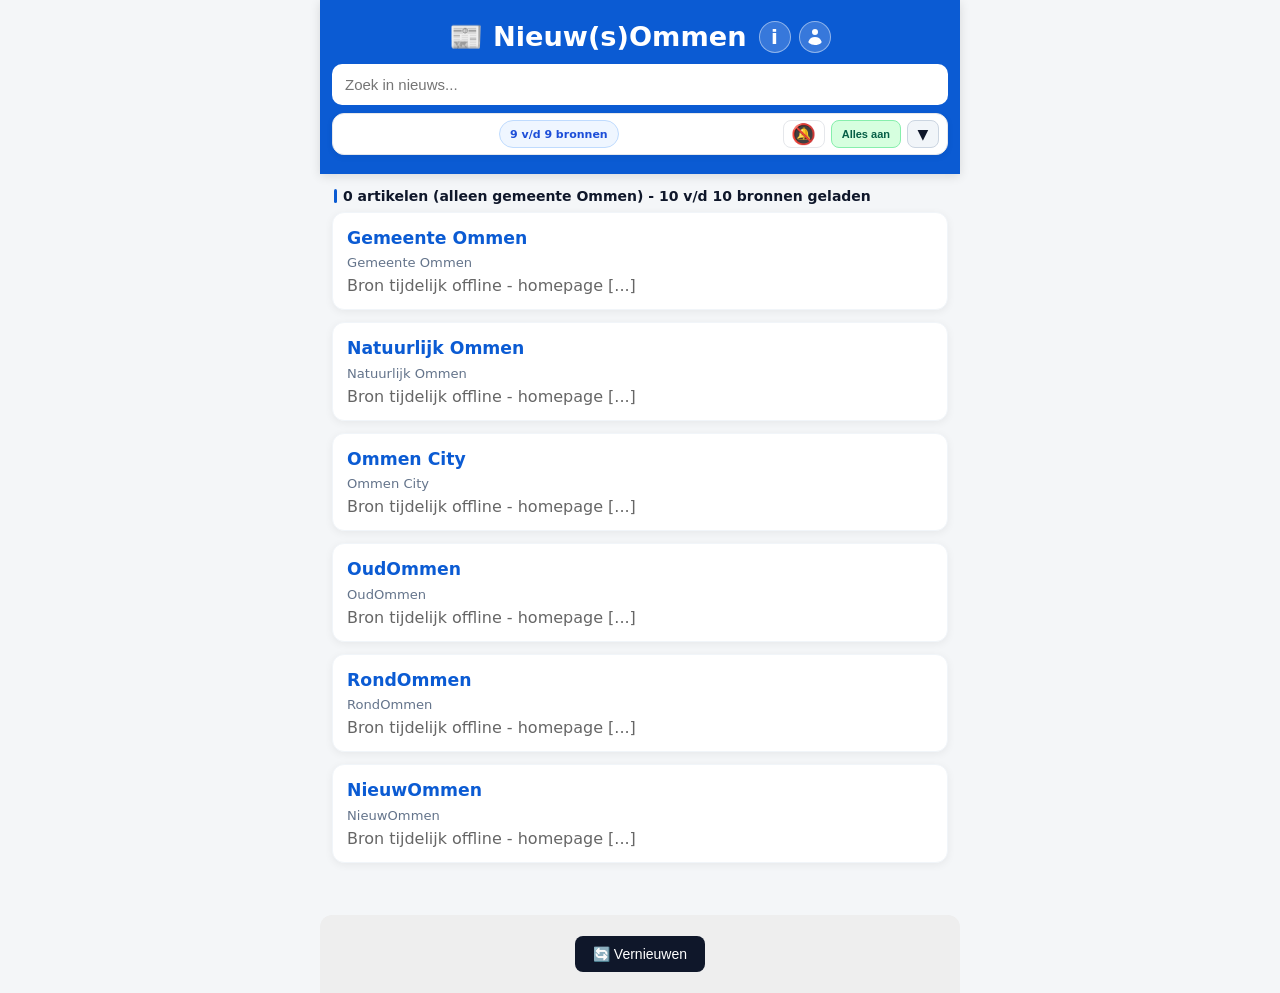
==== index.html @ d703445b "Update index.html" ====
<!DOCTYPE html>
<html lang="nl">
<head>
<meta charset="UTF-8">
<meta name="viewport" content="width=device-width, initial-scale=1.0">
<title>Nieuw(s)Ommen</title>
<link rel="manifest" href="manifest.json">
<link rel="stylesheet" href="styles.css?v=297">
<link rel="icon" href="icons/icon-192x192.png" type="image/png">
<meta name="theme-color" content="#0b5bd3">
</head>
<body>
<header>
  <h1>
    <span class="title-left">📰 Nieuw(s)Ommen</span>
    <span class="header-icons">
      <a href="informatie.html" class="info-icon-btn" title="Info">i</a>
      <button id="user-icon-btn" class="user-icon-btn" title="Account" aria-label="Account">
      <svg viewBox="0 0 24 24" width="18" height="18" fill="white" xmlns="http://www.w3.org/2000/svg"><path d="M12 12c2.21 0 4-1.79 4-4s-1.79-4-4-4-4 1.79-4 4 1.79 4 4 4zm0 2c-2.67 0-8 1.34-8 4v2h16v-2c0-2.66-5.33-4-8-4z"/></svg>
    </button>
    </span>
  </h1>
  <div class="search-row"><input type="text" id="search-input" placeholder="Zoek in nieuws..."></div>
  <div class="filter-header" id="filter-header">
    <div class="filter-header-center"><span class="filter-header-count" id="header-count">10 v/d 10 bronnen</span></div>
    <div class="filter-header-right">
      <div class="bell-slot" id="bell-slot"></div>
      <button class="btn-all-toets" id="btn-all">Alles aan</button>
      <span class="filter-header-arrow">▼</span>
    </div>
  </div>
  <div id="source-panel">
    <div class="panel-hint">
      <div><b>VANDAAG</b> <-> <b>MEER</b> = alleen vandaag of meerdere dagen</div>
      <div><b>GEMEENTE</b> <-> <b>REGIO</b> = alleen gemeente Ommen of ook regio</div>
      <div><b>AAN</b> <-> <b>UIT</b> = nieuwsbron wel of niet tonen in het overzicht</div>
    </div>
    <div class="source-list" id="source-list"></div>
    <div class="panel-footer">
      <button onclick="resetFilters()">Reset</button>
      <button class="primary" onclick="closePanel()">Sluiten ▲</button>
    </div>
  </div>
  <div id="news-container-anchor"></div>
  <div id="compat-hidden" style="display:none">
    <input type="checkbox" id="only-ommen" checked>
    <div id="compat-sources"></div>
  </div>
</header>
<main><div id="news-container">Bezig met laden...</div></main>
<footer><button onclick="refreshNews()">🔄 Vernieuwen</button></footer>

<script>
if('serviceWorker' in navigator){
  navigator.serviceWorker.register('./service-worker.js?v=297', {scope: './'}).then(r=>{
    console.log('SW registered v297 rollback', r.scope);
  }).catch(e=>console.log('SW fail', e));
}
</script>
<script src="app.js?v=333"></script>
<script src="push.js?v=270-free-tier"></script>
<script src="article-focus.js?v=297"></script>
</body>
</html>
---- styles.css ----
/* Nieuw(s)Ommen v202 - LAATSTE VERSIE + werkende push van vorige week + lichter groen */
:root{--brand:#0b5bd3; --brand-dark:#0f172a; --bg:#f4f6f8; --card:#ffffff; --border:#e5e7eb; --text:#0f172a; --muted:#64748b;}
*{box-sizing:border-box}
body{font-family:system-ui,-apple-system,Segoe UI,Roboto,Arial,sans-serif;margin:0;padding:0;background:var(--bg);color:var(--text); -webkit-font-smoothing:antialiased}
header{background:var(--brand);color:white;padding:8px 12px 10px;width:100%;max-width:640px;margin:0 auto;display:block;box-shadow:0 2px 10px rgba(0,0,0,.12)}
header h1{display:flex;align-items:center;gap:12px;justify-content:center;width:100%;min-height:48px;margin:0 auto 8px;padding-top:10px;font-size:1.7em}
.title-left{display:inline-flex;align-items:center;justify-content:center}
.header-icons{display:inline-flex;align-items:center;gap:8px;flex-shrink:0}
.info-icon-btn{width:32px;height:32px;border-radius:50%;background:rgba(255,255,255,0.18);border:1.5px solid rgba(255,255,255,0.45);display:inline-flex;align-items:center;justify-content:center;color:#fff;text-decoration:none;font-weight:900;font-size:20px;line-height:1;flex-shrink:0}
.user-icon-btn{width:32px;height:32px;border-radius:50%;background:rgba(255,255,255,0.18);border:1.5px solid rgba(255,255,255,0.45);display:inline-flex;align-items:center;justify-content:center;color:#fff;font-size:18px;line-height:1;flex-shrink:0;cursor:pointer;padding:0;position:relative}
.user-icon-btn:hover{background:rgba(255,255,255,0.28)}
.user-icon-btn.logged-in{background:#16a34a !important;border-color:#a7f3d0 !important;color:#fff !important}
.user-icon-btn.logged-in::after{content:"";position:absolute;top:-2px;right:-2px;width:10px;height:10px;background:#fff;border:2px solid #16a34a;border-radius:50%}

.search-row{margin:0 auto 8px;width:100%;max-width:100%;display:block}
.search-row input{width:100%;padding:11px 12px;border-radius:10px;border:1px solid rgba(255,255,255,.7);font-size:15px;display:block;outline:none}
.search-row input:focus{border-color:#fff;box-shadow:0 0 0 3px rgba(255,255,255,.25)}
.filter-header{margin:0 auto;background:#fff;border:1px solid var(--border);border-radius:12px;padding:6px 8px;display:flex;align-items:center;justify-content:space-between;cursor:pointer;user-select:none;box-shadow:0 1px 3px rgba(0,0,0,.06);transition:all .2s;gap:6px;min-height:36px}
.filter-header.open{border-radius:12px 12px 0 0;border-bottom:2px solid var(--brand);box-shadow:0 2px 8px rgba(0,0,0,.08)}
.filter-header-center{flex:1;display:flex;justify-content:center;align-items:center}
.filter-header-count{font-weight:600;color:#1d4ed8;font-size:11px;white-space:nowrap;background:#eff6ff;padding:4px 10px;border-radius:999px;border:1px solid #bfdbfe;height:28px;display:inline-flex;align-items:center;justify-content:center}
.filter-header-right{display:flex;align-items:center;gap:6px;flex-shrink:0}
.bell-slot{display:flex;align-items:center;justify-content:center;min-width:42px;min-height:28px;width:42px;height:28px}
.bell-slot:empty::after{content:"🔕";opacity:1;font-size:18px;display:flex;align-items:center;justify-content:center;width:42px;height:28px;background:#fff;border:1px solid #e5e7eb;border-radius:8px;color:#64748b}
.bell-slot > *{width:42px;height:28px;min-width:42px;min-height:28px;display:flex;align-items:center;justify-content:center;background:#fff;border:1px solid #e5e7eb;border-radius:8px;font-size:20px;line-height:1;padding:0 4px;color:#64748b;opacity:1;cursor:pointer;pointer-events:auto}
.filter-header-arrow{font-size:14px;color:var(--brand-dark);width:32px;height:28px;background:#f1f5f9;border:1px solid #cbd5e1;border-radius:8px;text-align:center;display:flex;align-items:center;justify-content:center;transition:all .2s;cursor:pointer}
.filter-header.open .filter-header-arrow{transform:rotate(180deg);background:var(--brand-dark);color:#fff;border-color:var(--brand-dark)}
#source-panel{margin:0 auto;width:100%;max-width:100%;background:#fff;border:1px solid var(--border);border-top:0;border-radius:0 0 12px 12px;overflow:hidden;max-height:0;opacity:0;transition:max-height .35s ease, opacity .25s ease;box-shadow:0 4px 12px rgba(0,0,0,.06)}
#source-panel.open{max-height:3000px;opacity:1;box-shadow:0 12px 24px rgba(15,23,42,0.12)}
.panel-hint{background:#f8fafc;border-top:2px solid var(--brand);border-bottom:2px solid var(--brand);padding:6px 8px;font-size:11px;color:var(--muted);line-height:1.35}
.source-list{display:flex;flex-direction:column}
.source-row{display:grid;grid-template-columns:1fr 132px;align-items:center;gap:6px;padding:6px 4px 6px 8px;border-bottom:1px solid #dbeafe;transition:background .12s}
.source-row:last-child{border-bottom:0}
.source-row:hover{background:#f8fafc}
.source-row.off{background:#f9fafb;opacity:.6}
.source-meta{display:flex;flex-direction:column;min-width:0;align-items:flex-start}
.source-name{font-weight:700;font-size:14.5px;line-height:1.1;color:var(--brand-dark)}
.source-sub{font-size:11px;color:var(--muted);line-height:1}
.toggles{display:grid;grid-template-columns:40px 44px 44px;gap:2px;align-items:start;justify-content:end}
.toggle-col{display:flex;flex-direction:column;align-items:center;gap:2px;min-height:32px}
.mini-switch{position:relative;width:30px;height:18px;background:#e5e7eb;border-radius:999px;cursor:pointer;transition:background .2s;border:0;padding:0;display:inline-flex;flex-shrink:0}
.mini-switch input{display:none}
.mini-slider{position:absolute;top:2px;left:2px;width:14px;height:14px;background:#fff;border-radius:50%;box-shadow:0 1px 2px rgba(0,0,0,.25);transition:transform .2s;transform:translateX(10px)}
.mini-switch input:checked + .mini-slider{transform:translateX(0px)}
.mini-switch.checked.vandaag{background:var(--brand)}
.mini-switch.checked.scope-gemeente{background:var(--brand)}
.mini-switch.checked.scope-regio{background:#7c3aed}
.mini-switch.checked.aan{background:#16a34a}
.mini-switch:not(.checked).aan{background:#e5e7eb;border:1px solid #d1d5db}
.mini-label{font-size:8px;font-weight:800;letter-spacing:.4px;color:#6b7280;text-transform:uppercase;text-align:center;line-height:1}
.panel-footer{padding:8px 10px;display:flex;justify-content:space-between;align-items:center;background:#fff;border-top:2px solid var(--brand)}
.panel-footer button{font-size:11px;padding:5px 9px;border-radius:7px;border:1px solid var(--border);background:#fff;cursor:pointer}
.panel-footer button.primary{background:var(--brand-dark);color:#fff;border-color:var(--brand-dark);font-weight:600}
main{padding:0 12px;box-sizing:border-box;margin:0 auto;width:100%;max-width:640px;position:relative}
#news-container{margin-top:8px;padding-bottom:24px}
.filter-header:not(.open){margin-bottom:8px;box-shadow:0 2px 6px rgba(15,23,42,0.07)}
#source-panel.open + #news-container-anchor{height:12px;display:block}
body.panel-open #news-container::before{content:"";display:block;height:16px;margin:0 -12px;background:linear-gradient(to bottom, rgba(15,23,42,0.07), transparent);pointer-events:none}
.articles-count{font-size:14px;font-weight:700;color:var(--brand-dark);padding:6px 2px 8px;display:flex;align-items:center;gap:6px}
.articles-count::before{content:"";width:3px;height:14px;background:var(--brand);border-radius:999px;flex-shrink:0}
.article{background:var(--card);margin-bottom:12px;padding:14px;border-radius:12px;box-shadow:0 2px 8px rgba(0,0,0,0.06);border:1px solid #f1f5f9;animation:fadeIn .25s ease}
@keyframes fadeIn{from{opacity:0;transform:translateY(4px)}to{opacity:1;transform:translateY(0)}}
.article h2{margin:0 0 6px 0;font-size:1.08em;line-height:1.3}
.article a{color:var(--brand);text-decoration:none}
.article a:hover{text-decoration:underline}
.article small{color:var(--muted);font-size:0.82em;display:block;margin-bottom:6px}
footer{text-align:center;padding:1rem;background:#eee;max-width:640px;margin:16px auto 0;border-radius:12px 12px 0 0}
footer button{margin:5px;padding:10px 18px;font-size:14px;background:var(--brand-dark);color:white;border:none;border-radius:8px;cursor:pointer}

/* === ALLES AAN + BEL - LICHTER GROEN ZOALS GEVRAAGD === */
.btn-all-toets{
  height:28px !important;
  min-height:28px !important;
  padding:0 10px !important;
  border-radius:8px !important;
  display:inline-flex !important;
  align-items:center !important;
  justify-content:center !important;
  font-size:11px !important;
  font-weight:700 !important;
  line-height:1 !important;
  white-space:nowrap;
  background:#d6ffdf !important;
  border:1px solid #86efac !important;
  color:#065f46 !important;
  cursor:pointer;
}
.btn-all-toets.all-off{background:#fee2e2 !important;border-color:#fca5a5 !important;color:#991b1b !important}
.btn-all-toets.some-on{background:#fef9c3 !important;border-color:#fde68a !important;color:#854d0e !important}

/* BEL UIT = wit, BEL AAN = zelfde lichte groen #d6ffdf - zelfde hoogte 28px */
#bell-slot button:not(.enabled){
  background:#ffffff !important;
  border:1px solid #e5e7eb !important;
  color:#64748b !important;
  text-decoration:none !important;
}
#bell-slot button.enabled{
  background:#d6ffdf !important;
  border:1px solid #86efac !important;
  color:#065f46 !important;
  text-decoration:none !important;
}

@media(max-width:400px){header h1{font-size:1.4em} .source-row{grid-template-columns:1fr 124px;gap:4px;padding:6px 2px 6px 6px} .toggles{grid-template-columns:38px 42px 42px;gap:1px}}
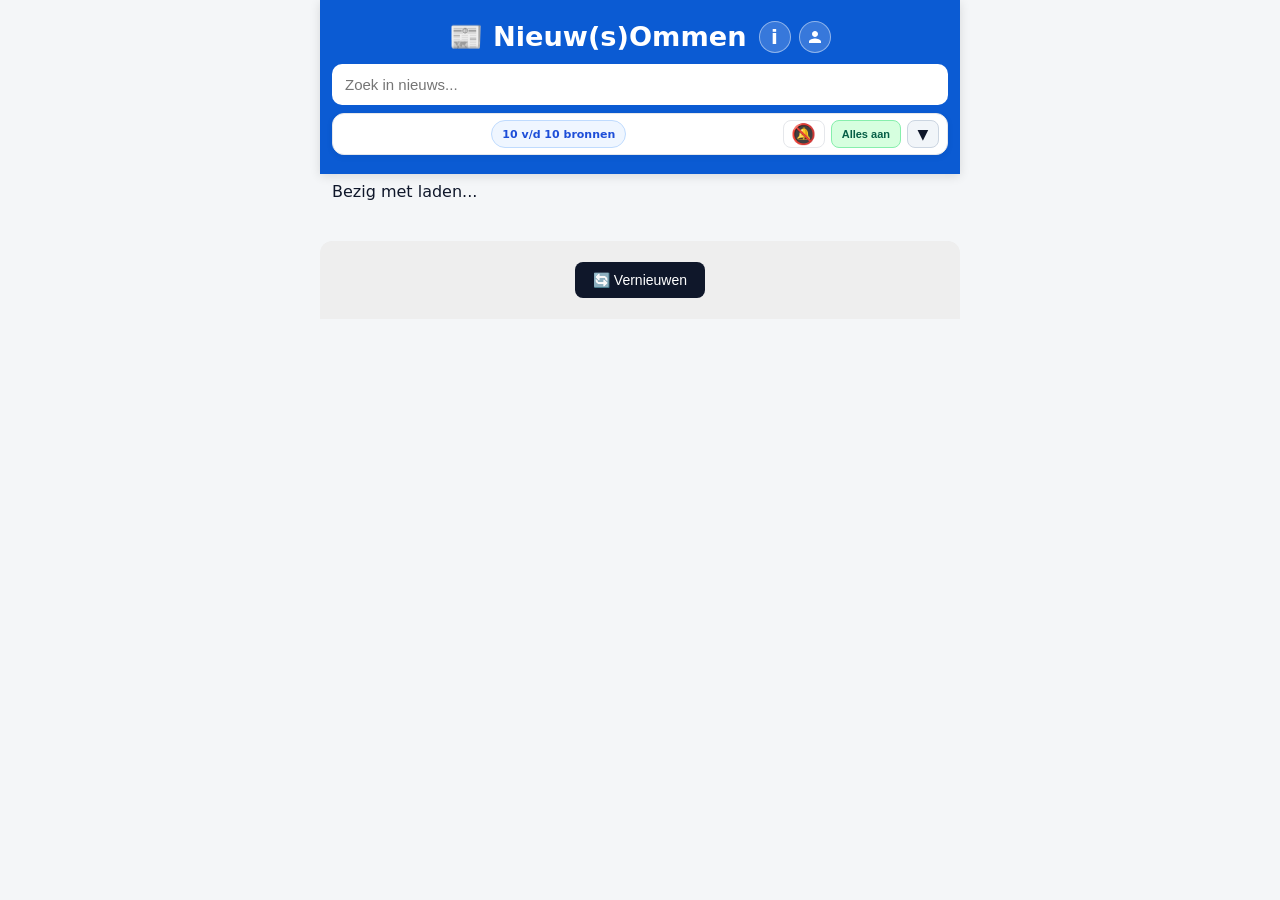
==== commit 0cebbd89: "Update index.html" ====
(no text change in the page or its own stylesheets)
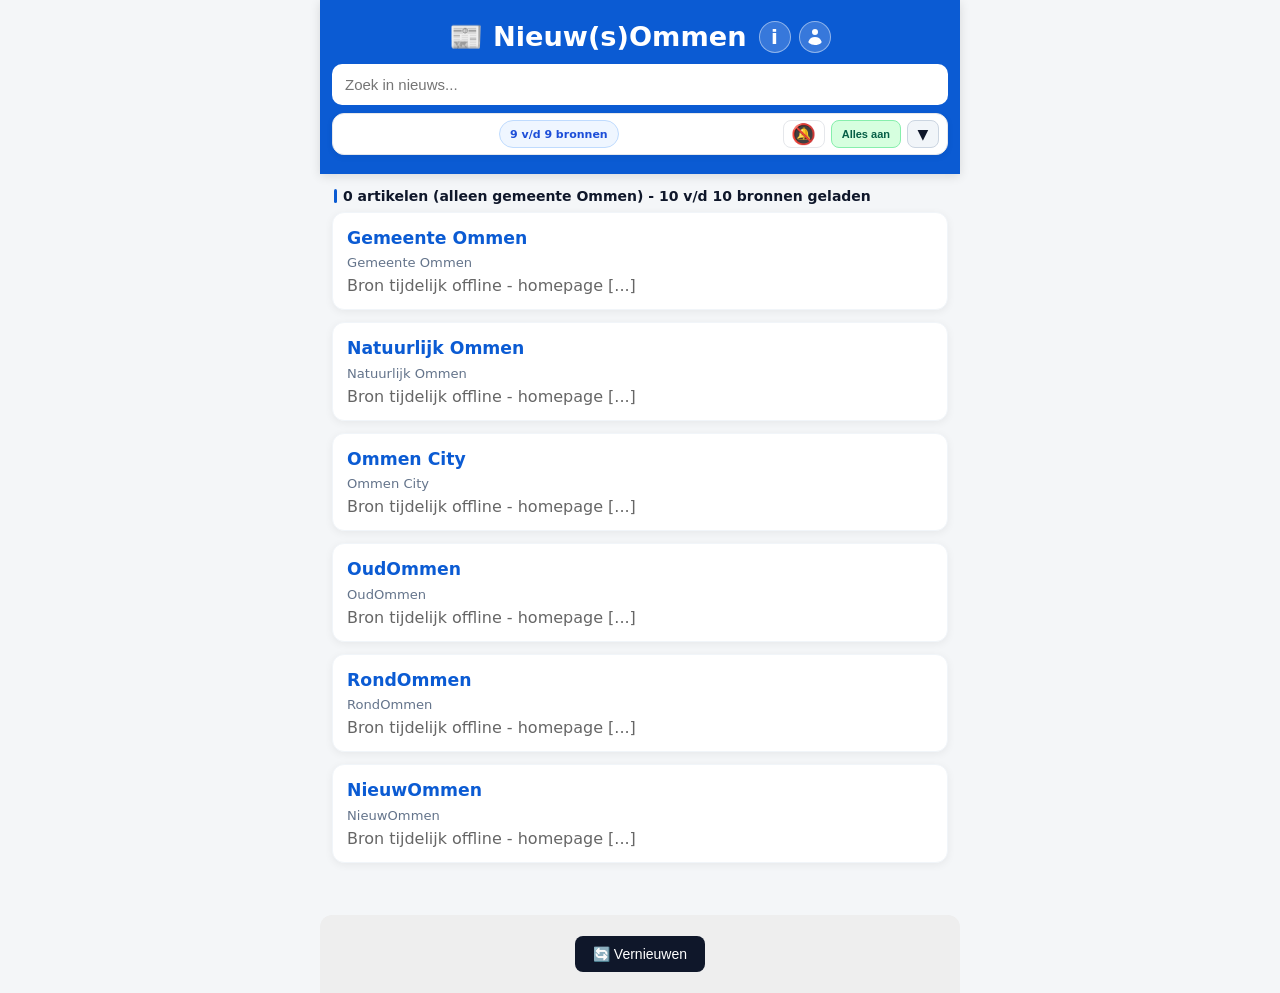
==== commit c29eeaa0: "Add files via upload" ====
(no text change in the page or its own stylesheets)
